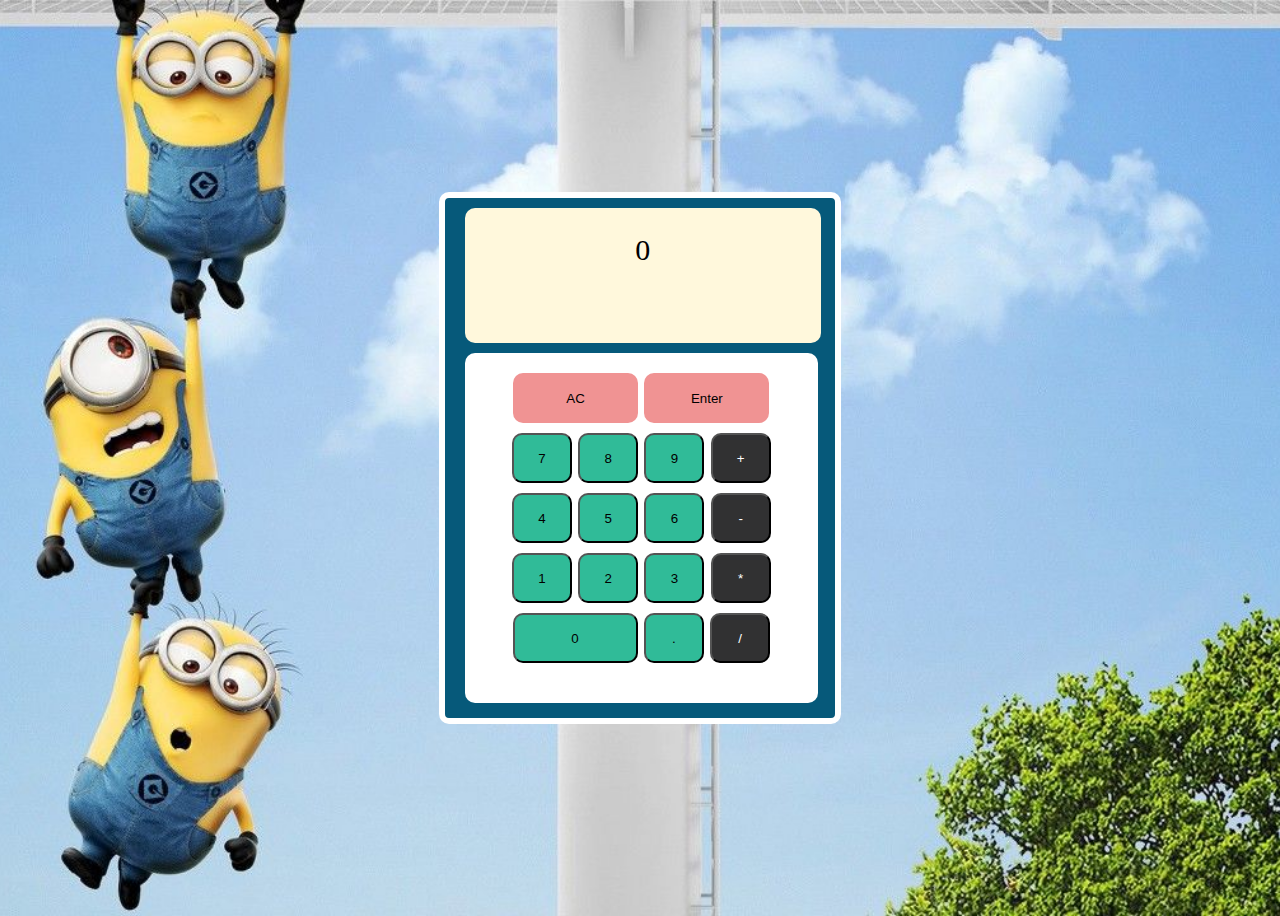
==== 목2/calculator.html @ 179e85b2 "미니 계산기" ====
<!DOCTYPE html>
<html lang="en">
  <head>
    <meta charset="UTF-8" />
    <meta http-equiv="X-UA-Compatible" content="IE=edge" />
    <meta name="viewport" content="width=device-width, initial-scale=1.0" />
    <title>Document</title>
    <link rel="stylesheet" href="newStyle.css" />
  </head>
  <body>
    <div class="container">
      <div class="calculator">
        <div class="calculator__display--for-advanced">0</div>
        <div class="calculator__buttons">
          <div class="clear__and__enter">
            <button class="clear">AC</button>
            <button class="calculate">Enter</button>
          </div>
          <div class="button__row">
            <button class="number">7</button>
            <button class="number">8</button>
            <button class="number">9</button>
            <button class="operator">+</button>
          </div>
          <div class="button__row">
            <button class="number">4</button>
            <button class="number">5</button>
            <button class="number">6</button>
            <button class="operator">-</button>
          </div>
          <div class="button__row">
            <button class="number">1</button>
            <button class="number">2</button>
            <button class="number">3</button>
            <button class="operator">*</button>
          </div>
          <div class="button__row">
            <button class="number double">0</button>
            <button class="decimal">.</button>
            <button class="operator">/</button>
          </div>
        </div>
      </div>
    </div>
    <script src="./script.js"></script>
  </body>
</html>
---- 목2/newStyle.css ----
.container {
  height: 100vh;
  display: flex;
  justify-content: center;
  align-items: center;
}

body {
  height: 100vh;
  display: flex;
  justify-content: center;
  align-items: center;
  background: url(33b7081a35719d155d3415fa8e58afd5.jpg) no-repeat center;
  background-size: cover;
}

.calculator {
  background-color: #06597a;
  width: 350px;
  height: 500px;
  border-radius: 10px;
  padding: 10px 20px;
  border: solid 6px #ffffff;
}
.calculator__display--for-advanced {
  background-color: cornsilk;
  height: 85px;
  width: 93%;
  border-radius: 10px;
  font-size: 30px;
  text-align: center;
  vertical-align: middle;
  padding: 25px 15px;
  overflow: hidden;
  overflow-wrap: break-word;
}
.calculator__buttons {
  background-color: #ffffff;
  width: 95%;
  height: 330px;
  margin-top: 10px;
  padding: 10px;
  border-radius: 10px;
  font-size: 25px;
}
.clear__and__enter {
  text-align: center;
  height: 50px;
  margin: 10px;
  border-radius: 10px;
  background-color: #ffffff;
}
.clear__and__enter > button {
  border-radius: 10px;
  width: 125px;
  height: 50px;
  margin: 0px 0px;
  background-color: #f09393;
  cursor: pointer;
  outline: none;
  border: 0px solid #30bb98;
}
.button__row {
  border-radius: 10px;
  text-align: center;
  height: 50px;
  margin: 10px;
  background-color: #ffffff;
}
.button__row > button {
  width: 60px;
  height: 50px;
  border-radius: 10px;
  cursor: pointer;
  outline: none;
  background-color: #30bb98;
}
.button__row > .operator {
  color: #ffffff;
  background-color: #313132;
}
.button__row > .double {
  width: 125px;
}
.button__row > .isPressed {
  background-color: #00da75;
}
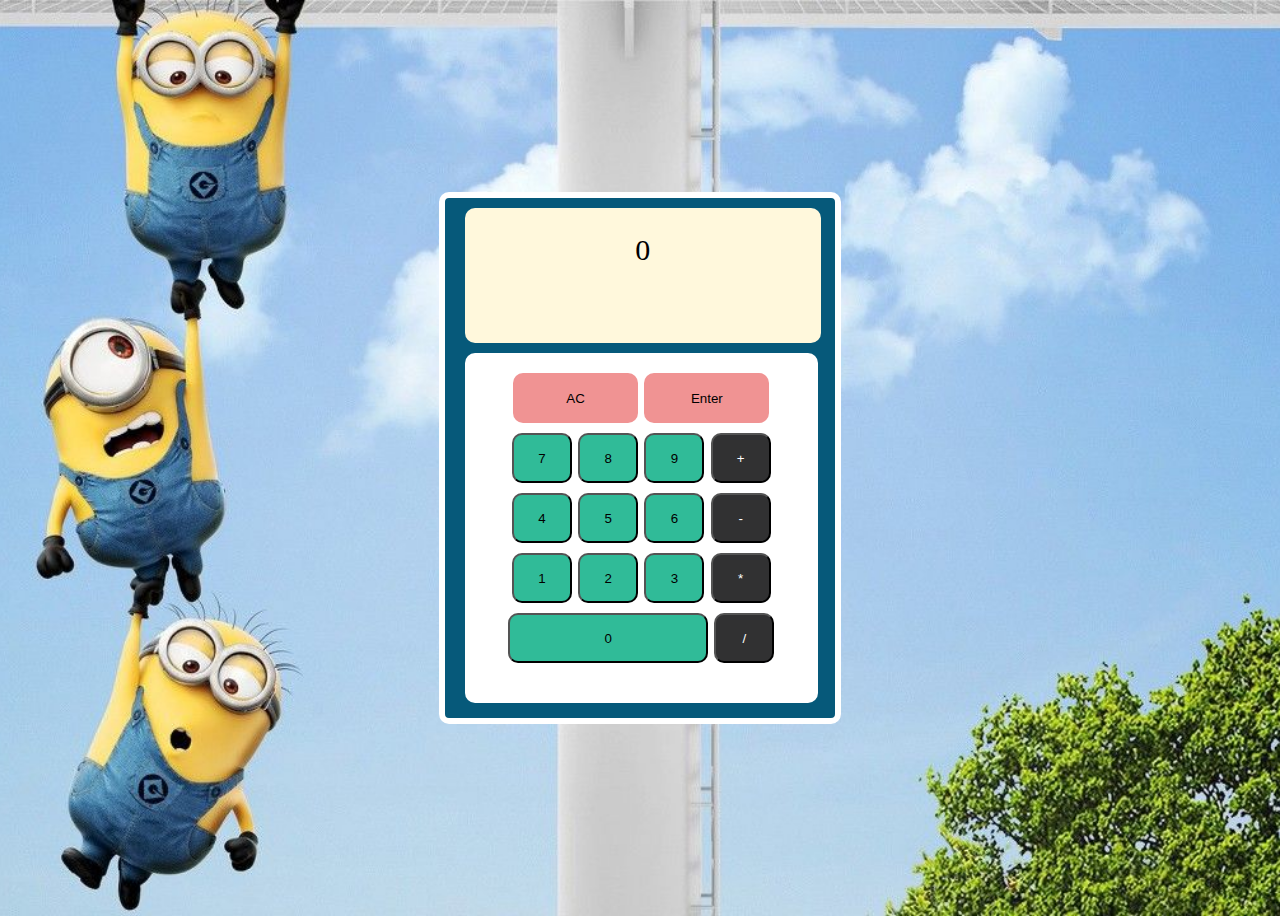
==== commit b595b1e9: "newCal" ====
--- a/목2/calculator.html
+++ b/목2/calculator.html
@@ -36,7 +36,6 @@
           </div>
           <div class="button__row">
             <button class="number double">0</button>
-            <button class="decimal">.</button>
             <button class="operator">/</button>
           </div>
         </div>
--- a/목2/newStyle.css
+++ b/목2/newStyle.css
@@ -80,7 +80,7 @@
   background-color: #313132;
 }
 .button__row > .double {
-  width: 125px;
+  width: 200px;
 }
 .button__row > .isPressed {
   background-color: #00da75;
